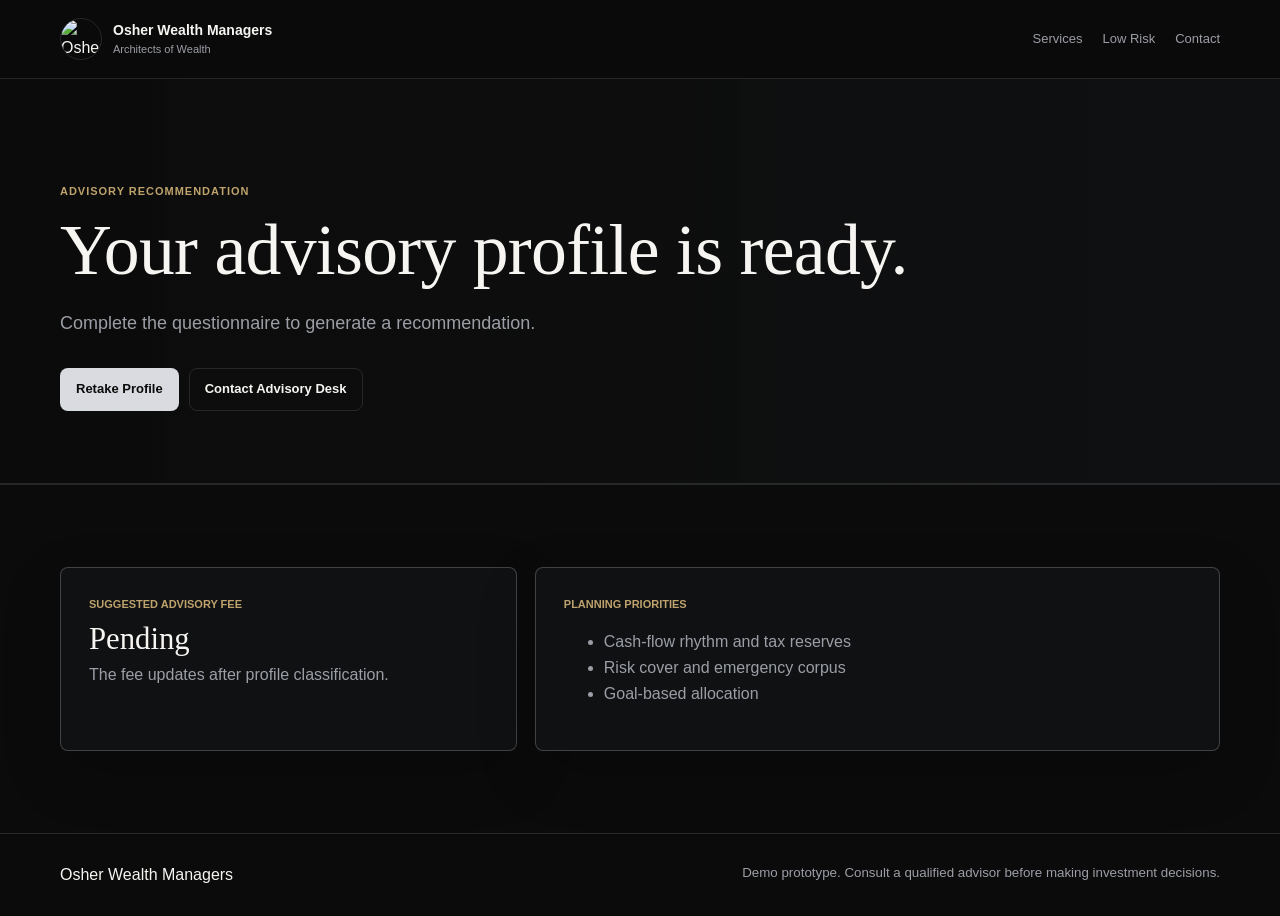
==== advisory.html @ 9773f591 "Add files via upload" ====
<!DOCTYPE html>
<html lang="en">
<head>
  <meta charset="UTF-8">
  <meta name="viewport" content="width=device-width, initial-scale=1.0">
  <title>Advisory Recommendation | Osher Wealth Managers</title>
  <link rel="stylesheet" href="style.css">
</head>
<body>
  <header class="site-header">
    <a class="brand" href="index.html" aria-label="Osher Wealth Managers home">
      <img src="assets/logo.png" alt="Osher Wealth Managers logo" class="brand-logo">
      <span>
        <strong>Osher Wealth Managers</strong>
        <small>Architects of Wealth</small>
      </span>
    </a>
    <nav class="nav-links" aria-label="Primary navigation">
      <a href="services.html">Services</a>
      <a href="low-risk.html">Low Risk</a>
      <a href="index.html#contact">Contact</a>
    </nav>
  </header>

  <main>
    <section class="page-hero">
      <p class="eyebrow">Advisory Recommendation</p>
      <h1 id="advisoryTitle">Your advisory profile is ready.</h1>
      <p id="advisorySummary" class="hero-text">Complete the questionnaire to generate a recommendation.</p>
      <div class="hero-actions">
        <a class="btn primary" href="services.html">Retake Profile</a>
        <a class="btn secondary" href="index.html#contact">Contact Advisory Desk</a>
      </div>
    </section>

    <section class="section advisory-detail">
      <article>
        <span>Suggested advisory fee</span>
        <strong id="advisoryFee">Pending</strong>
        <p id="advisoryNote">The fee updates after profile classification.</p>
      </article>
      <article>
        <span>Planning priorities</span>
        <ul id="priorityList">
          <li>Cash-flow rhythm and tax reserves</li>
          <li>Risk cover and emergency corpus</li>
          <li>Goal-based allocation</li>
        </ul>
      </article>
    </section>
  </main>

  <footer>
    <span>Osher Wealth Managers</span>
    <small>Demo prototype. Consult a qualified advisor before making investment decisions.</small>
  </footer>
  <script src="script.js"></script>
</body>
</html>
---- style.css ----
:root {
  --black: #0b0b0b;
  --ink: #111214;
  --charcoal: #18191b;
  --muted: #9b9ea5;
  --silver: #d9dbe0;
  --soft: #f6f5f2;
  --line: rgba(217, 219, 224, 0.13);
  --line-strong: rgba(217, 219, 224, 0.24);
  --gold: #bfa36d;
  --panel: #101113;
  --panel-soft: #151619;
  --content: min(1160px, calc(100vw - 44px));
  --font-display: "Fraunces", Georgia, "Times New Roman", serif;
  --font-body: "Inter", Arial, Helvetica, sans-serif;
}

* {
  box-sizing: border-box;
  scrollbar-width: none;
  -ms-overflow-style: none;
}

*::-webkit-scrollbar {
  display: none;
  width: 0;
  height: 0;
}

html {
  scroll-behavior: smooth;
}

body {
  margin: 0;
  font-family: var(--font-body);
  color: var(--soft);
  background: var(--black);
  line-height: 1.6;
  -webkit-font-smoothing: antialiased;
}

a {
  color: inherit;
  text-decoration: none;
}

.site-header {
  position: sticky;
  top: 0;
  z-index: 20;
  display: flex;
  justify-content: space-between;
  align-items: center;
  gap: 28px;
  padding: 18px max(22px, calc((100vw - 1160px) / 2));
  background: rgba(11, 11, 11, 0.86);
  border-bottom: 1px solid var(--line);
  backdrop-filter: blur(18px);
}

.brand {
  display: flex;
  align-items: center;
  gap: 11px;
}

.brand-logo {
  width: 42px;
  height: 42px;
  object-fit: cover;
  border-radius: 50%;
  border: 1px solid var(--line);
}

.brand strong,
.brand small {
  display: block;
}

.brand strong {
  font-size: 14px;
  font-weight: 600;
}

.brand small,
.nav-links,
.hero-text,
.split p,
.insight-layout p,
.card p,
.pricing-panel small,
.profile-result,
footer small {
  color: var(--muted);
}

.brand small {
  font-size: 11px;
}

.nav-links {
  display: flex;
  flex-wrap: wrap;
  justify-content: flex-end;
  gap: 20px;
  font-size: 13px;
}

.nav-links a {
  transition: color 160ms ease;
}

.nav-links a:hover,
.risk-link {
  color: var(--gold);
}

.hero {
  min-height: 82vh;
  display: grid;
  grid-template-columns: minmax(0, 1.15fr) minmax(280px, 0.65fr);
  gap: 64px;
  align-items: center;
  padding: 92px max(22px, calc((100vw - 1160px) / 2)) 70px;
  background: linear-gradient(90deg, rgba(11, 11, 11, 0.98), rgba(17, 18, 20, 0.82));
}

.hero-copy {
  max-width: 820px;
}

.eyebrow {
  margin: 0 0 12px;
  color: var(--gold);
  font-size: 11px;
  font-weight: 700;
  letter-spacing: 0.09em;
  text-transform: uppercase;
}

h1,
h2,
h3,
p {
  margin-top: 0;
}

h1 {
  max-width: 900px;
  margin-bottom: 22px;
  font-family: var(--font-display);
  font-size: clamp(40px, 5.6vw, 72px);
  font-weight: 400;
  line-height: 1.04;
  letter-spacing: -0.01em;
}

h2 {
  max-width: 760px;
  margin-bottom: 14px;
  font-family: var(--font-display);
  font-size: clamp(26px, 3vw, 42px);
  font-weight: 400;
  line-height: 1.18;
  letter-spacing: -0.01em;
}

h3 {
  margin-bottom: 8px;
  font-family: var(--font-body);
  font-size: 17px;
  font-weight: 600;
  letter-spacing: -0.005em;
}

.hero-text {
  max-width: 620px;
  font-size: 18px;
}

.hero-actions {
  display: flex;
  flex-wrap: wrap;
  gap: 10px;
  margin-top: 30px;
}

.btn {
  display: inline-flex;
  align-items: center;
  justify-content: center;
  min-height: 42px;
  border: 1px solid var(--line);
  border-radius: 8px;
  padding: 10px 15px;
  font-size: 13px;
  font-weight: 600;
  cursor: pointer;
  transition: transform 160ms ease, border-color 160ms ease, background 160ms ease, color 160ms ease;
}

.btn:hover {
  transform: translateY(-1px);
  border-color: var(--line-strong);
}

.primary {
  background: var(--silver);
  color: var(--black);
}

.secondary {
  background: transparent;
  color: var(--soft);
}

.hero-panel,
.chart-card,
.card,
.pricing-panel,
.profile-result,
.chatbot,
.modal-panel {
  border: 1px solid var(--line-strong);
  border-radius: 8px;
  background: linear-gradient(180deg, rgba(255, 255, 255, 0.055), rgba(255, 255, 255, 0.025));
  box-shadow: 0 22px 60px rgba(0, 0, 0, 0.22);
}

.hero-panel{
    padding:26px;
    display:flex;
    flex-direction:column;
    justify-content:center;
    gap:24px;
}

.hero-panel p {
  color: var(--gold);
  font-size: 12px;
  font-weight: 700;
  text-transform: uppercase;
}

.hero-panel dl {
  display: grid;
  gap: 18px;
  margin: 0;
}

.hero-panel div {
  display: flex;
  justify-content: space-between;
  gap: 24px;
  padding-bottom: 14px;
  border-bottom: 1px solid var(--line);
}

.hero-panel dt {
  color: var(--muted);
  font-size: 13px;
}

.hero-panel dd {
  margin: 0;
  font-family: var(--font-display);
  font-size: 24px;
}

.hero-panel small {
  color: var(--muted);
}

.fine-line {
  width: 72px;
  height: 1px;
  background: var(--gold);
}

.section {
  padding: 82px max(22px, calc((100vw - 1160px) / 2));
  border-top: 1px solid var(--line);
}

.page-hero {
  padding: 104px max(22px, calc((100vw - 1160px) / 2)) 72px;
  border-bottom: 1px solid var(--line);
  background: linear-gradient(90deg, rgba(11, 11, 11, 0.98), rgba(17, 18, 20, 0.78));
}

.page-hero h1 {
  max-width: 860px;
}

.split,
.contact,
.risk-band,
.insight-layout {
  display: grid;
  grid-template-columns: 0.85fr 1.15fr;
  gap: 54px;
  align-items: start;
}

.split p,
.insight-layout p {
  font-size: 17px;
}

.card-grid,
.quote-grid {
  display: grid;
  grid-template-columns: repeat(3, 1fr);
  gap: 16px;
}

.card,
.pricing-panel {
  padding: 24px;
  border: 1px solid var(--line-strong);
  background: var(--panel);
}

.service-carousel {
  display: flex;
  align-items: stretch;
  gap: 20px;
  overflow: hidden;
  padding: 0 0 24px;
  scroll-behavior: smooth;
  scroll-snap-type: x mandatory;
}

.carousel-shell {
  position: relative;
  width: 100%;
  padding: 0 110px 30px;
}

.carousel-actions {
  position: absolute;
  top: 50%;
  left: 0;
  right: 0;
  display: flex;
  justify-content: space-between;
  align-items: center;
  padding: 0 12px;
  transform: translateY(-50%);
  pointer-events: none;
  z-index: 2;
}

.carousel-actions button {
  pointer-events: auto;
}

.carousel-arrow {
  width: 46px;
  height: 46px;
  border: 1px solid var(--line-strong);
  border-radius: 50%;
  color: var(--silver);
  background: var(--panel);
  font-size: 24px;
  line-height: 1;
  cursor: pointer;
  transition: border-color 160ms ease, color 160ms ease, transform 160ms ease, box-shadow 160ms ease;
  box-shadow: 0 14px 30px rgba(0, 0, 0, 0.16);
}

.carousel-arrow:hover {
  border-color: rgba(191, 163, 109, 0.65);
  color: var(--gold);
}

.service-card {
  position: relative;
  flex: 0 0 min(22rem, 100%);
  min-width: 20rem;
  max-width: 26rem;
  min-height: 15.5rem;
  display: flex;
  flex-direction: column;
  align-items: flex-start;
  justify-content: flex-start;
  gap: 0.9rem;
  border: 1px solid var(--line-strong);
  border-radius: 8px;
  padding: 1.6rem;
  color: var(--soft);
  background: linear-gradient(180deg, var(--panel-soft), var(--panel));
  text-align: left;
  scroll-snap-align: start;
  cursor: pointer;
  transition: border-color 180ms ease, background 180ms ease, transform 180ms ease, box-shadow 180ms ease;
  box-shadow: 0 18px 40px rgba(0, 0, 0, 0.2);
}

.refined-cards {
  margin-top: 20px;
}

.service-matrix {
  display: grid;
  grid-template-columns: repeat(auto-fit, minmax(260px, 1fr));
  gap: 16px;
}

.service-card:hover,
.service-card:focus-visible {
  border-color: rgba(191, 163, 109, 0.8);
  background: linear-gradient(180deg, #1a1b1f, #121316);
  transform: translateY(-5px);
  box-shadow: 0 28px 70px rgba(0, 0, 0, 0.28), 0 10px 30px rgba(191, 163, 109, 0.14);
}

.service-card > span:not(.card-icon) {
  display: inline-block;
  color: var(--gold);
  font-family: var(--font-display);
  font-size: 0.95rem;
  font-weight: 500;
  letter-spacing: 0.02em;
}

.card-icon {
  width: 42px;
  height: 42px;
  display: inline-grid;
  place-items: center;
  border: 1px solid rgba(255, 255, 255, 0.74);
  border-radius: 8px;
  color: #fff;
  background: #050505;
  font-size: 20px;
  line-height: 1;
  box-shadow: inset 0 0 0 1px rgba(255, 255, 255, 0.08), 0 12px 28px rgba(0, 0, 0, 0.28);
}

.service-card .card-icon {
  margin-bottom: auto;
}

.service-card h3 {
  margin: 0;
  font-size: clamp(1.05rem, 1.2vw, 1.35rem);
  line-height: 1.25;
  letter-spacing: -0.02em;
}

.service-card p {
  margin: 0;
  color: var(--muted);
  font-size: clamp(0.95rem, 1vw, 1.05rem);
  line-height: 1.7;
}

.static-card {
  cursor: default;
}

.static-card:hover {
  transform: none;
}

.pricing-panel {
  max-width: 100%;
  display: flex;
  flex-direction: column;
  align-items: flex-start;
  gap: 10px;
  padding: 28px;
  border: 1px solid var(--line);
}

.pricing-panel .eyebrow {
  margin-bottom: 0;
}

#pricingClass {
  margin: 0;
  max-width: 560px;
  color: var(--silver);
  font-size: 15px;
  font-weight: 400;
  line-height: 1.5;
}

.pricing-panel strong {
  font-family: var(--font-display);
  font-size: clamp(22px, 2.6vw, 30px);
  font-weight: 400;
  line-height: 1.3;
  color: var(--silver);
  overflow-wrap: anywhere;
}

.pricing-panel small {
  max-width: 560px;
  color: var(--muted);
}

.chart-card {
  padding: 24px;
}

.stat-grid {
  display: grid;
  grid-template-columns: repeat(2, 1fr);
  gap: 16px;
}

.stat-grid article {
  min-height: 154px;
  padding: 22px;
  border: 1px solid var(--line-strong);
  border-radius: 8px;
  background: var(--panel);
}

.stat-grid article > span:not(.card-icon),
.advisory-detail article > span:not(.card-icon) {
  display: block;
  margin-bottom: 8px;
  color: var(--gold);
  font-size: 11px;
  font-weight: 700;
  text-transform: uppercase;
}

.stat-grid .card-icon,
.advisory-detail .card-icon {
  margin-bottom: 18px;
}

.stat-grid strong,
.advisory-detail strong {
  display: block;
  margin-bottom: 4px;
  font-family: var(--font-display);
  font-size: clamp(22px, 2.4vw, 34px);
  line-height: 1.2;
  font-weight: 400;
  overflow-wrap: anywhere;
}

.stat-grid small,
.source-note {
  color: var(--muted);
  font-size: 12px;
}

.chart-row {
  margin-bottom: 18px;
}

.chart-row:last-child {
  margin-bottom: 0;
}

.chart-row span {
  display: block;
  margin-bottom: 8px;
  color: var(--muted);
  font-size: 13px;
}

.chart-row b {
  display: block;
  height: 3px;
  border-radius: 99px;
  background: var(--silver);
}

.risk-band {
  background: #111112;
}

.risk-band ul {
  margin: 0;
  padding-left: 18px;
  color: var(--muted);
}

.risk-band li {
  margin-bottom: 10px;
}

.risk-band .btn {
  justify-self: start;
}

.profile-form,
.contact-form {
  display: grid;
  grid-template-columns: repeat(2, 1fr);
  gap: 14px;
  max-width: 980px;
}

label,
.contact-form {
  color: var(--muted);
  font-size: 13px;
}

input,
select,
textarea {
  width: 100%;
  margin-top: 7px;
  padding: 12px 13px;
  border: 1px solid var(--line-strong);
  border-radius: 8px;
  color: var(--soft);
  background: #0f1011;
  font: inherit;
}

select {
  appearance: auto;
}

textarea {
  min-height: 126px;
  resize: vertical;
}

.profile-result {
  max-width: 980px;
  margin-top: 16px;
  padding: 16px;
}

.quote-grid {
  grid-template-columns: repeat(2, 1fr);
}

blockquote {
  margin: 0;
  padding: 26px;
  border: 1px solid var(--line-strong);
  border-radius: 8px;
  background: var(--panel);
}

blockquote p {
  margin: 0 0 14px;
  color: var(--silver);
  font-family: var(--font-display);
  font-size: 20px;
  line-height: 1.4;
}

blockquote cite {
  display: block;
  color: var(--gold);
  font-style: normal;
  font-size: 12px;
  font-weight: 600;
  letter-spacing: 0.04em;
  text-transform: uppercase;
}

.partner-marquee {
  overflow: hidden;
  border: 1px solid var(--line-strong);
  border-radius: 8px;
  background: var(--panel);
}

.partner-track {
  width: max-content;
  display: flex;
  animation: partner-scroll 50s linear infinite;
}

.partner-track span {
  min-width: 190px;
  padding: 18px 24px;
  border-right: 1px solid var(--line);
  color: var(--muted);
  text-align: center;
  font-size: 13px;
}

.text-link {
  display: inline-block;
  margin-top: 18px;
  color: var(--gold);
  font-size: 13px;
}

.contact-direct {
  display: grid;
  gap: 12px;
  padding: 26px;
  border: 1px solid var(--line-strong);
  border-radius: 8px;
  background: var(--panel);
  box-shadow: 0 22px 60px rgba(0, 0, 0, 0.2);
}

.contact {
  grid-template-columns: 0.82fr 1.18fr;
}

.contact-direct,
.contact-form {
  width: 100%;
}

.contact > div:first-child {
  grid-row: span 2;
}

.contact-direct{
     width:100%;
    display:flex;
    align-items:center;
    gap:24px;
    flex-wrap:wrap;
    grid-column:1 / -1;

}

.contact-direct p,
.contact-direct span{
    margin:0;
    color:var(--muted);
    font-size:clamp(16px,2.4vw,16px);
    align-self:center;
}

.contact-direct a{
    display:inline-block;
    font-family:var(--font-display);
    font-size:clamp(16px,2.4vw,16px);
    line-height:1.35;
    color:var(--silver);
    text-decoration:none;
    align-self:center;
}

.contact-direct > *:not(:last-child)::after{
    content:"•";
    margin-left:24px;
    color:var(--gold);
    opacity:.5;
    align-self:center;
}

.advisory-detail {
  display: grid;
  grid-template-columns: 0.8fr 1.2fr;
  gap: 18px;
}

.advisory-detail article {
  padding: 28px;
  border: 1px solid var(--line-strong);
  border-radius: 8px;
  background: var(--panel);
  box-shadow: 0 22px 60px rgba(0, 0, 0, 0.2);
}

.advisory-detail p,
.advisory-detail li {
  color: var(--muted);
}

@keyframes partner-scroll {
  from {
    transform: translateX(0);
  }

  to {
    transform: translateX(-50%);
  }
}

.contact-form textarea,
.contact-form button {
  grid-column: 1 / -1;
}

.chat-toggle {
  position: fixed;
  right: 22px;
  bottom: 22px;
  z-index: 25;
  min-width: 58px;
  height: 42px;
  border: 1px solid var(--line);
  border-radius: 999px;
  background: var(--silver);
  color: var(--black);
  font-size: 13px;
  font-weight: 700;
  cursor: pointer;
}

.chatbot {
  position: fixed;
  right: 22px;
  bottom: 78px;
  z-index: 26;
  width: min(376px, calc(100vw - 32px));
  display: none;
  overflow: hidden;
  background: rgba(15, 16, 17, 0.98);
  box-shadow: 0 24px 80px rgba(0, 0, 0, 0.42);
}

.chatbot.open {
  display: block;
}

.chat-head {
  display: flex;
  justify-content: space-between;
  align-items: center;
  padding: 13px 15px;
  border-bottom: 1px solid var(--line);
}

.chat-head strong {
  font-size: 14px;
}

.chat-head button {
  border: 0;
  background: transparent;
  color: var(--muted);
  font-size: 18px;
  cursor: pointer;
}

.chat-messages {
  max-height: 330px;
  padding: 13px;
  overflow-y: auto;
}

.chat-messages p {
  width: fit-content;
  max-width: 90%;
  margin-bottom: 10px;
  padding: 9px 11px;
  border-radius: 4px;
  font-size: 13px;
}

.bot {
  background: rgba(217, 219, 224, 0.1);
  color: var(--soft);
}

.user {
  margin-left: auto;
  background: var(--silver);
  color: var(--black);
}

.chat-prompts {
  display: grid;
  gap: 7px;
  margin: 4px 0 12px;
}

.chat-prompts button {
  width: 100%;
  border: 1px solid var(--line);
  border-radius: 3px;
  padding: 9px 10px;
  color: var(--silver);
  background: transparent;
  text-align: left;
  font-size: 12px;
  cursor: pointer;
}

.chat-prompts button:hover {
  border-color: rgba(191, 163, 109, 0.6);
  color: var(--gold);
}

.modal {
  position: fixed;
  inset: 0;
  z-index: 40;
  display: none;
  place-items: center;
  padding: 22px;
  background: rgba(0, 0, 0, 0.72);
  backdrop-filter: blur(8px);
}

.modal.open {
  display: grid;
}

.modal-panel {
  position: relative;
  width: min(920px, 100%);
  max-height: calc(100vh - 44px);
  overflow-y: auto;
  padding: 34px;
  background: #0f1011;
}

.modal-panel h2 {
  margin-bottom: 24px;
}

.modal-close {
  position: absolute;
  top: 14px;
  right: 14px;
  border: 0;
  color: var(--muted);
  background: transparent;
  font-size: 18px;
  cursor: pointer;
}

footer {
  display: flex;
  justify-content: space-between;
  gap: 18px;
  padding: 28px max(22px, calc((100vw - 1160px) / 2));
  border-top: 1px solid var(--line);
}

@media (max-width: 900px) {
  .site-header,
  footer {
    align-items: flex-start;
    flex-direction: column;
  }

  .hero,
  .split,
  .contact,
  .risk-band,
  .insight-layout {
    grid-template-columns: 1fr;
  }

  .contact > div:first-child,
  .contact-direct,
  .contact-form {
    grid-column: auto;
    grid-row: auto;
  }

  .hero {
    min-height: auto;
    gap: 36px;
    background-position: right -70px top 48px;
    background-size: 260px;
  }

  .card-grid,
  .quote-grid,
  .profile-form,
  .service-matrix,
  .stat-grid,
  .advisory-detail {
    grid-template-columns: 1fr;
  }

  .carousel-shell {
    padding: 0 24px 18px;
  }

  .carousel-actions {
    position: static;
    transform: none;
    margin-top: 12px;
    justify-content: flex-end;
    pointer-events: auto;
  }

  .carousel-head {
    flex-wrap: wrap;
  }

  .service-card {
    flex: 0 0 min(86vw, 28rem);
    min-width: auto;
    width: min(86vw, 28rem);
  }

  .hero-panel {
    min-height: 300px;
  }
}
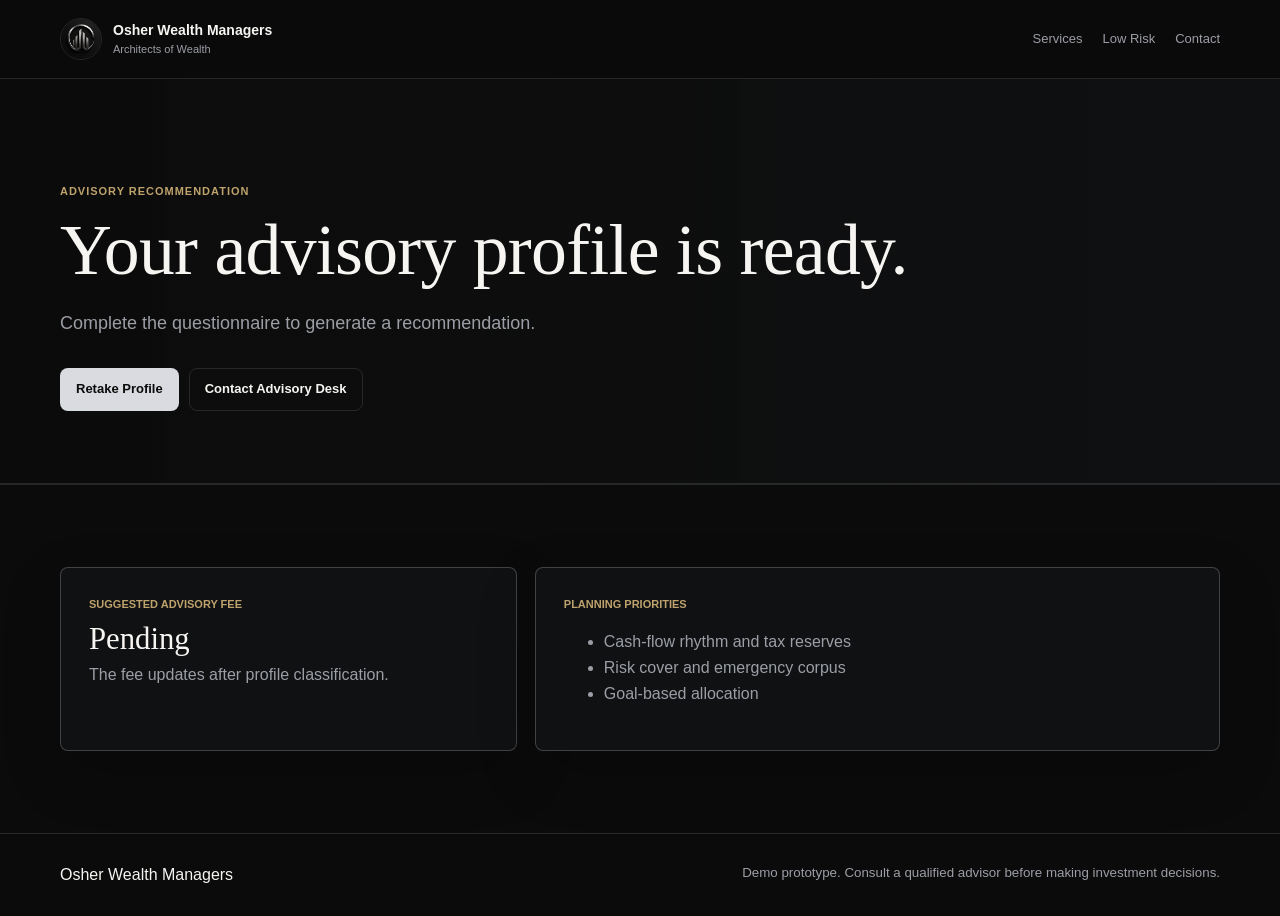
==== commit af6bafc2: "Update logo source path in advisory.html" ====
--- a/advisory.html
+++ b/advisory.html
@@ -9,7 +9,7 @@
 <body>
   <header class="site-header">
     <a class="brand" href="index.html" aria-label="Osher Wealth Managers home">
-      <img src="assets/logo.png" alt="Osher Wealth Managers logo" class="brand-logo">
+      <img src="logo.png" alt="Osher Wealth Managers logo" class="brand-logo">
       <span>
         <strong>Osher Wealth Managers</strong>
         <small>Architects of Wealth</small>
